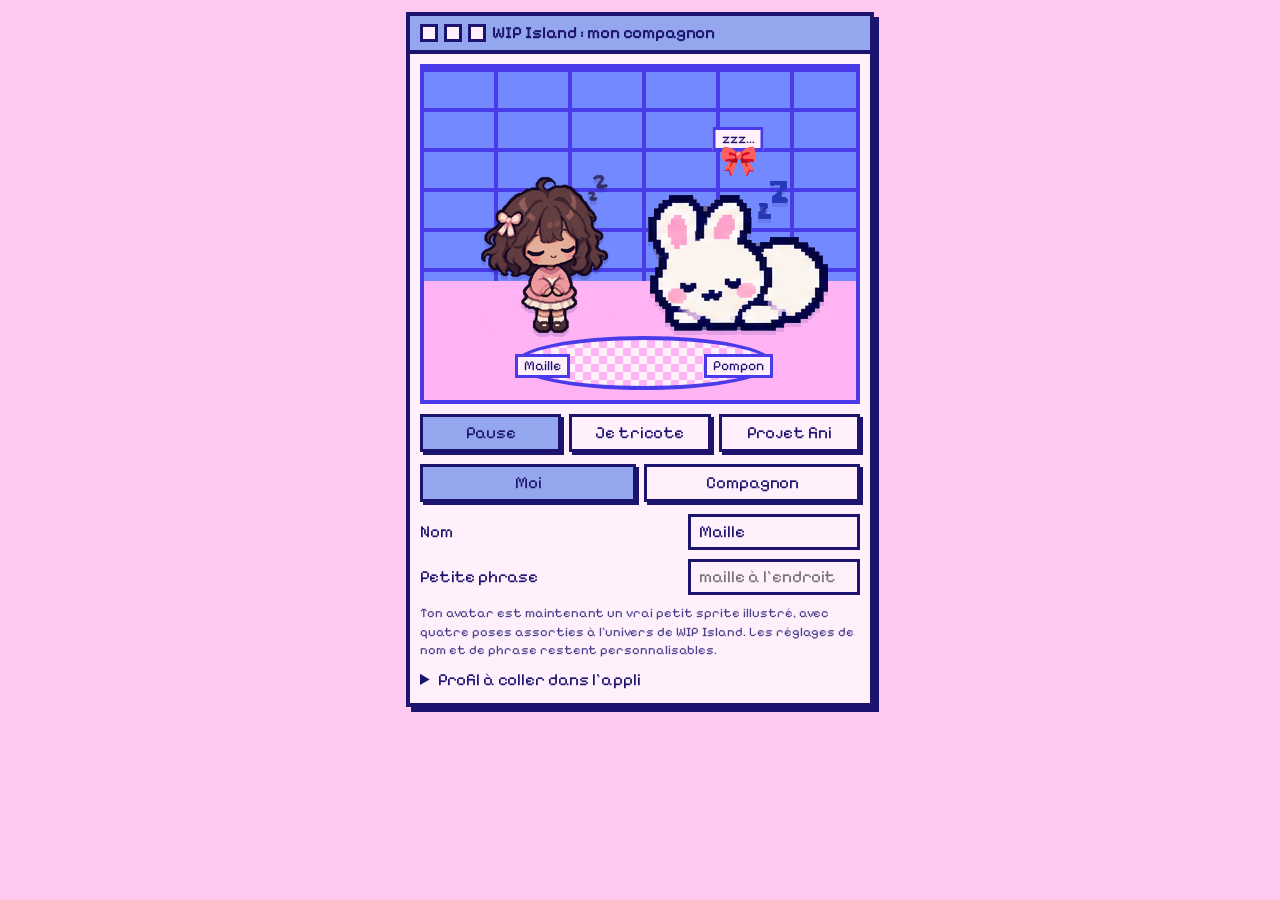
==== index.html @ 1927e76c "Add files via upload" ====
<!doctype html>
<html lang="fr"><head><meta charset="utf-8">
<meta name="viewport" content="width=device-width, initial-scale=1, viewport-fit=cover">
<title>WIP Island : moi et mes compagnons</title>
<link href="https://fonts.googleapis.com/css2?family=Pixelify+Sans:wght@400;600&display=swap" rel="stylesheet">
<style>
:root{--bg:#ffc8f0;--paper:#fff0fc;--ink:#1d1470;--blue:#94a6ee;--pink:#ff4fa8;box-sizing:border-box;padding-top:env(safe-area-inset-top,0px);padding-bottom:env(safe-area-inset-bottom,0px)}
html{scroll-padding-top:env(safe-area-inset-top,0px)}
@media (prefers-color-scheme:dark){:root:not([data-theme="light"]){--bg:#150f45;--paper:#241a78;--ink:#ffe6fb;--blue:#4a3bea}}
:root[data-theme="dark"]{--bg:#150f45;--paper:#241a78;--ink:#ffe6fb;--blue:#4a3bea}
body{margin:0;background:var(--bg);color:var(--ink);font:400 17px/1.3 'Pixelify Sans','Courier New',monospace}
.win{max-width:460px;margin:12px auto;border:4px solid var(--ink);background:var(--paper);box-shadow:5px 5px 0 var(--ink)}
.bar{display:flex;gap:6px;align-items:center;padding:6px 10px;border-bottom:4px solid var(--ink);background:var(--blue);font-weight:600}
.dot{width:12px;height:12px;border:3px solid var(--ink);background:var(--paper)}
.scene{position:relative;margin:10px;height:310px;min-height:290px;border:4px solid #4a3bea;background:linear-gradient(#ffb3f5,#ffb3f5) left bottom/100% 36% no-repeat,repeating-linear-gradient(90deg,transparent 0 70px,#4a3bea 70px 74px),repeating-linear-gradient(#4a3bea 0 4px,#7389ff 4px 40px);display:flex;align-items:flex-end;justify-content:center;gap:4px;padding-bottom:22px;overflow:hidden;color:#1d1470}
.rug{position:absolute;left:50%;bottom:10px;width:250px;height:46px;margin-left:-125px;border:4px solid #4a3bea;border-radius:50%;background:repeating-conic-gradient(#fff0fc 0 25%,#ffb3f5 0 50%) 0 0/16px 16px}
.who{position:relative;display:flex;flex-direction:column;align-items:center;transform-origin:bottom center}
.bub{position:absolute;top:-34px;left:50%;transform:translateX(-50%);background:#fff0fc;border:3px solid #4a3bea;padding:0 6px;font-size:14px;white-space:nowrap;z-index:2}
.nm{font-size:14px;margin-top:2px;background:#fff0fc;border:3px solid #4a3bea;padding:0 6px}
.pet-main{width:var(--pet-size,148px);height:var(--pet-size,148px);object-fit:contain;image-rendering:pixelated;filter:hue-rotate(var(--sprite-hue,0deg)) drop-shadow(0 4px 0 rgba(29,20,112,.12));position:relative;z-index:1}
.pet-thumb{width:58px;height:58px;object-fit:contain;image-rendering:pixelated;display:block;margin:0 auto 2px;filter:hue-rotate(var(--sprite-hue,0deg))}
.pals .btn{min-height:88px}\n.pet-wrap{position:relative;display:inline-flex;align-items:center;justify-content:center;width:var(--pet-size,148px);height:var(--pet-size,148px);flex:none}.pet-deco{position:absolute;z-index:3;top:-7%;left:50%;transform:translateX(-50%);font-size:30px;line-height:1;filter:drop-shadow(1px 2px 0 rgba(29,20,112,.2));pointer-events:none}.pet-deco.none{display:none}.pet-wrap .pet-main{display:block}.hero-sprite{width:192px;height:192px;object-fit:contain;image-rendering:pixelated;filter:drop-shadow(0 4px 0 rgba(29,20,112,.16));position:relative;z-index:1}.sprite-note{font-size:13px;line-height:1.4;opacity:.8;margin:4px 0 10px}.hero-stage{width:192px;height:192px;display:flex;align-items:flex-end;justify-content:center;flex:none}\ninput[type=range]{width:100%;accent-color:var(--pink)}
.slow .pet-main,.slow .hero-sprite{animation:bob 2.4s steps(2) infinite}.fast .pet-main,.fast .hero-sprite{animation:bob .5s steps(2) infinite}.hop .pet-main,.hop .hero-sprite{animation:hop .6s steps(3) infinite}
@keyframes bob{50%{transform:translateY(-6px)}}@keyframes hop{40%{transform:translateY(-16px)}}
@media (max-width:420px){.scene{gap:0}.who{transform:scale(.84)}}
@media (max-width:380px){.who{transform:scale(.77)}}
@media (prefers-reduced-motion:reduce){.who img{animation:none!important}}
.pad{padding:0 10px 12px}
.btn{font:inherit;color:var(--ink);background:var(--paper);border:3px solid var(--ink);box-shadow:3px 3px 0 var(--ink);padding:5px 10px;cursor:pointer}
.btn[aria-pressed=true],.btn[aria-selected=true]{background:var(--blue)}
.btn:focus-visible,.sw:focus-visible,input:focus-visible,summary:focus-visible{outline:3px solid var(--pink);outline-offset:2px}
.modes,.tabs{display:flex;gap:8px;margin:0 0 12px}.modes .btn,.tabs .btn{flex:1}
.row{display:flex;align-items:center;justify-content:space-between;gap:8px;margin:9px 0}
.sws{display:flex;gap:6px}.sw{width:28px;height:28px;padding:0;border:3px solid var(--ink);cursor:pointer}
.sw[aria-pressed=true]{outline:3px solid var(--ink);outline-offset:2px}
.stp{display:flex;align-items:center;gap:8px}.stp span{min-width:86px;text-align:center}
input[type=text]{font:inherit;color:var(--ink);background:var(--paper);border:3px solid var(--ink);padding:4px 8px;width:150px}
.pals{display:grid;grid-template-columns:repeat(3,1fr);gap:8px;margin-bottom:6px}
.pals .btn{padding:4px 0;display:flex;flex-direction:column;align-items:center;font-size:14px}
textarea{width:100%;box-sizing:border-box;height:90px;font:13px 'Courier New',monospace;background:var(--paper);color:var(--ink);border:3px solid var(--ink)}
[hidden]{display:none!important}
</style></head><body>
<main class="win">
<div class="bar"><i class="dot"></i><i class="dot"></i><i class="dot"></i><span>WIP Island : mon compagnon</span></div>
<div class="scene" id="scene"></div>
<div class="pad">
<div class="modes" role="group" aria-label="État de la session">
<button class="btn" data-m="sleep">Pause</button><button class="btn" data-m="knit">Je tricote</button><button class="btn" data-m="done">Projet fini</button></div>
<div class="tabs" role="tablist"><button class="btn" role="tab" data-t="me">Moi</button><button class="btn" role="tab" data-t="pal">Compagnon</button></div>
<section id="me">
<div class="row">Nom <input type="text" id="nm" maxlength="14"></div>
<div class="row">Petite phrase <input type="text" id="bio" maxlength="28" placeholder="maille à l’endroit"></div>
<p class="sprite-note">Ton avatar est maintenant un vrai petit sprite illustré, avec quatre poses assorties à l’univers de WIP Island. Les réglages de nom et de phrase restent personnalisables.</p>
</section>
<section id="pal" hidden>
<div class="pals" id="pals"></div>
<div class="row">Nom <input type="text" id="cn" maxlength="14"></div>
<div class="row">Accessoire du compagnon <span class="stp" id="p-petacc"></span></div>
<div class="row">Couleur de l’accessoire <span class="sws" id="s-petaccent"></span></div>
<div class="row" style="display:block">Teinte de tous les compagnons <span id="hue-value">0°</span>
<input id="sprite-hue" type="range" min="0" max="360" step="5" value="0" aria-label="Teinte de tous les compagnons"></div>
</section>
<details><summary>Profil à coller dans l’appli</summary><textarea id="out" readonly aria-label="Profil au format JSON"></textarea></details>
</div></main>
<script>
/* Sprites 22x24, style « Choose ur pal » : contour marine automatique, couleurs plates, yeux fermés, joues roses.
   Chaque ligne décrit la moitié gauche (x 0 à 10), le miroir est ajouté tout seul.
   Lettres : s peau, h cheveux, o haut, a accessoire, b corps du compagnon, p rose, k encre, w blanc, d chaussures. Majuscule = même couleur, plus foncée. */
const W=48,H=48;
const P={skin:['#ffe0c7','#f2b98f','#c98a5e','#8a5a3b','#5a3a28'],hair:['#2a1f6e','#7a4a2a','#e8b84a','#ff4fb8','#94a6ee','#ffe6fb'],outfit:['#94a6ee','#ff4fb8','#4a3bea','#a0c8ff','#8fe3c0','#ffe6fb'],accent:['#ff4fb8','#ffd84a','#8fe3c0','#ffe6fb','#4a3bea'],petaccent:['#ff4fb8','#ffd84a','#8fe3c0','#ffe6fb','#4a3bea','#a0c8ff','#7a4a2a']};
const blank=()=>Array.from({length:H},()=>Array(W).fill('.'));
const paint=(g,rows,m=1)=>{for(const y in rows)[...rows[y]].forEach((c,x)=>{if(c!=='.'){g[y][x]=c;if(m)g[y][W-1-x]=c}})};
const ell=(g,cx,cy,rx,ry,f)=>{for(let y=0;y<H;y++)for(let x=0;x<W;x++)if(((x-cx)/rx)**2+((y-cy)/ry)**2<=1)g[y][x]=f(x,y)};
const rect=(g,x,y,w,h,c)=>{for(let j=y;j<y+h;j++)for(let i=x;i<x+w;i++)g[j][i]=c};
const R=(o,a,b,s)=>{for(let y=a;y<=b;y++)o[y]=s;return o};
const sh=h=>'#'+[1,3,5].map(i=>Math.round(parseInt(h.substr(i,2),16)*.8).toString(16).padStart(2,'0')).join('');
const cols=m=>{const o={p:'#ff8ec7',k:'#1d1470',w:'#fff',d:'#4a3bea'};for(const k in m){o[k]=m[k];o[k.toUpperCase()]=sh(m[k])}return o};

/* Personnage */
const BASE=R({5:"......sssss",6:"....sssssss",13:"....sssssss",14:"......ooooo",15:"..ssooooooo",16:"....ooooooo",17:"....ooooooo",18:"....OOOOOOO",19:"....sss",20:"...dddd"},7,12,"...ssssssss");
const FACE={9:"......kk",10:"....pp",11:"..........k"};
const HA={4:"......hhhhh",5:"....hhhhhhh",6:"...hhhhhhhh",7:"...hhh.hhhh",8:"...h",9:"...h",10:"...h"};
const HAIR={A:HA,B:{...HA,1:"....hhh",2:"...hhhhh",3:"...hhhhh"},C:R({...HA},11,14,"...hh")};
const ACC={none:{},bonnet:{0:"..........w",1:"........www",2:"......aaaaa",3:"....aaaaaaa",4:"...aaaaaaaa",5:"...AAAAAAAA",6:"...AAAAAAAA"},
echarpe:R({14:"....aaaaaaa",15:"....AAAAAAA"},16,18,"........aa"),
lunettes:{8:".....aaaa",9:".....a..aaa",10:".....aaaa"}};
function hero(){
 const g=blank();
 // Petit personnage chibi aux proportions et au langage visuel des compagnons.
 // Tête ronde, oreilles douces, grands yeux brillants, joues et sourire.
 ell(g,24,35,10,8,()=> 'o');
 if(S.os==='dress'){ell(g,24,35,12,9,()=> 'o');rect(g,14,31,20,4,'O')}
 else if(S.os==='overalls'){rect(g,17,27,4,13,'a');rect(g,27,27,4,13,'a');rect(g,17,31,14,7,'o');rect(g,18,27,3,2,'A');rect(g,27,27,3,2,'A')}
 else if(S.os==='hoodie'){ell(g,24,28,11,5,()=> 'O');rect(g,21,27,6,6,'a');rect(g,21,32,6,2,'A')}
 else if(S.os==='cardigan'){rect(g,15,28,4,13,'O');rect(g,29,28,4,13,'O');rect(g,22,29,4,1,'a');rect(g,22,34,4,1,'a')}
 else if(S.os==='blouse'){rect(g,17,28,14,4,'O');rect(g,21,28,6,5,'a')}
 else if(S.os==='vest'){rect(g,19,28,10,9,'O');rect(g,22,28,4,8,'o')}
 else if(S.os==='coat'){rect(g,14,28,5,13,'O');rect(g,29,28,5,13,'O');rect(g,21,29,6,2,'a');rect(g,23,34,2,2,'A')}
 else {rect(g,17,28,14,4,'O')}
 rect(g,19,40,5,5,'s');rect(g,25,40,5,5,'s');ell(g,20,45,5,2,()=> 'd');ell(g,29,45,5,2,()=> 'd');
 rect(g,21,24,6,6,'s');ell(g,24,17,15,15,()=> 's');ell(g,9,18,3,4,()=> 's');ell(g,39,18,3,4,()=> 's');ell(g,13,35,3,4,()=> 's');ell(g,35,35,3,4,()=> 's');
 if(S.hs==='V'){
   ell(g,24,15,17,17,()=> 'a');rect(g,8,16,7,18,'a');rect(g,33,16,7,18,'a');ell(g,24,5,14,7,()=> 'a');rect(g,12,9,24,4,'A');rect(g,14,31,6,5,'A');rect(g,28,31,6,5,'A');
 } else {
   ell(g,24,7,15,9,()=> 'h');rect(g,10,9,5,10,'h');rect(g,33,9,5,10,'h');
   const long=['long','verylong','wavy','curly','braids','frenchbraid','twin','space','ponytail','lowpony','afro','halfup'];
   if(long.includes(S.hs)){rect(g,9,13,5,20,'h');rect(g,34,13,5,20,'h')}
   if(S.hs==='verylong'){rect(g,8,27,6,12,'H');rect(g,34,27,6,12,'H')}
   if(['wavy','curly'].includes(S.hs))for(let y=17;y<35;y+=5){ell(g,11,y,3,3,()=> 'h');ell(g,37,y,3,3,()=> 'h')}
   if(['braids','frenchbraid'].includes(S.hs))for(let y=17;y<39;y+=4){ell(g,10,y,3,3,()=>y%8?'h':'H');ell(g,38,y,3,3,()=>y%8?'h':'H')}
   if(['twin','space'].includes(S.hs)){ell(g,10,5,6,6,()=> 'h');ell(g,38,5,6,6,()=> 'h');if(S.hs==='space'){ell(g,10,1,4,4,()=> 'H');ell(g,38,1,4,4,()=> 'H')}}
   if(['ponytail','lowpony'].includes(S.hs)){ell(g,40,15,5,7,()=> 'h');rect(g,37,11,4,6,'H');if(S.hs==='lowpony')ell(g,40,25,4,8,()=> 'h')}
   if(S.hs==='afro')for(const [x,y] of [[12,8],[17,3],[24,1],[31,3],[36,8],[10,14],[38,14]])ell(g,x,y,5,5,()=> 'h');
   if(S.hs==='curly')for(const [x,y] of [[13,5],[20,2],[28,2],[35,5]])ell(g,x,y,4,4,()=> 'H');
   if(S.hs==='bob'){rect(g,10,18,5,9,'h');rect(g,33,18,5,9,'h')}
   if(S.hs==='hime'){rect(g,9,14,6,19,'h');rect(g,33,14,6,19,'h');rect(g,15,9,18,3,'h')}
   if(['bun','messybun'].includes(S.hs)){ell(g,24,1,7,6,()=> 'h');if(S.hs==='messybun'){ell(g,16,3,4,4,()=> 'H');ell(g,32,3,4,4,()=> 'H')}}
   if(['fringe','curtain','straight'].includes(S.hs)){rect(g,14,10,7,4,'h');rect(g,24,10,10,4,'h');if(S.hs==='curtain'){rect(g,19,10,3,7,'H');rect(g,24,10,3,7,'H')}}
   if(S.hs==='halfup'){ell(g,24,3,7,5,()=> 'H');rect(g,20,7,8,4,'H')}
 }
 // Yeux ronds et reflets, joues roses, petite bouche souriante.
 ell(g,18,19,2,3,()=> 'k');ell(g,30,19,2,3,()=> 'k');rect(g,18,18,1,1,'w');rect(g,30,18,1,1,'w');ell(g,14,24,3,2,()=> 'p');ell(g,34,24,3,2,()=> 'p');rect(g,23,25,2,1,'k');g[26][22]='k';g[26][25]='k';
 if(S.os==='sweater'){rect(g,20,30,8,2,'A');rect(g,21,35,6,1,'A')}
 if(S.os==='dress')rect(g,16,35,16,2,'A');
 if(S.acc==='bonnet'){ell(g,24,5,15,6,()=> 'a');rect(g,11,8,26,3,'a');ell(g,24,0,3,3,()=> 'A')}
 if(S.acc==='beret'){ell(g,23,3,14,5,()=> 'a');rect(g,12,6,24,2,'A')}
 if(S.acc==='cap'){rect(g,11,4,25,6,'a');rect(g,27,9,13,2,'A')}
 if(S.acc==='headband')rect(g,10,10,28,3,'a');
 if(S.acc==='bow'){ell(g,10,8,5,4,()=> 'a');ell(g,17,8,5,4,()=> 'a');ell(g,14,8,2,2,()=> 'A')}
 if(S.acc==='flower'){ell(g,11,9,3,3,()=> 'a');ell(g,11,5,2,2,()=> 'A');ell(g,7,9,2,2,()=> 'A');ell(g,15,9,2,2,()=> 'A')}
 if(S.acc==='echarpe'){rect(g,14,28,20,4,'a');rect(g,29,31,4,8,'A')}
 if(['lunettes','sunglasses'].includes(S.acc)){rect(g,13,18,9,5,'a');rect(g,26,18,9,5,'a');rect(g,22,19,4,2,'A');if(S.acc==='sunglasses'){rect(g,14,19,7,3,'A');rect(g,27,19,7,3,'A')}}
 if(S.acc==='necklace'){rect(g,18,29,12,2,'a');ell(g,24,33,2,2,()=> 'A')}
 if(S.acc==='earrings'){ell(g,9,21,2,3,()=> 'a');ell(g,39,21,2,3,()=> 'a')}
 if(S.acc==='backpack'){rect(g,8,30,5,12,'a');rect(g,8,30,5,2,'A')}
 if(S.acc==='crown'){rect(g,14,3,20,3,'a');rect(g,14,0,3,4,'A');rect(g,22,0,4,4,'A');rect(g,31,0,3,4,'A')}
 if(S.acc==='cowboy'){ell(g,24,5,12,4,()=> 'a');rect(g,7,8,34,3,'a');rect(g,20,1,8,5,'A')}
 if(S.acc==='hairclip'){rect(g,10,12,7,2,'a');rect(g,12,10,3,6,'A')}
 if(S.acc==='mask'){rect(g,15,23,18,5,'a');rect(g,17,24,3,1,'A')}
 if(S.acc==='bowtie'){ell(g,18,31,4,3,()=> 'a');ell(g,30,31,4,3,()=> 'a');rect(g,23,29,3,4,'A')}
 return g;
 }

 const HN={pixie:'Pixie',short:'Coupe courte',bob:'Carré',long:'Longs',verylong:'Très longs',wavy:'Ondulés',curly:'Bouclés',afro:'Afro',braids:'Tresses',frenchbraid:'Tresse couronne',twin:'Couettes',space:'Space buns',ponytail:'Queue haute',lowpony:'Queue basse',halfup:'Demi-attachés',bun:'Chignon',messybun:'Chignon flou',fringe:'Frange droite',curtain:'Frange rideau',hime:'Hime cut',straight:'Lisses',V:'Hijab'};
const ON={tee:'T-shirt',sweater:'Pull cosy',hoodie:'Sweat à capuche',dress:'Robe',overalls:'Salopette',cardigan:'Gilet',blouse:'Blouse',vest:'Débardeur',coat:'Manteau'};
const PAN={none:'Aucun',bow:'Nœud',cowboy:'Chapeau cowboy',flower:'Couronne de fleurs',crown:'Couronne',cap:'Casquette',beret:'Béret',bonnet:'Bonnet',glasses:'Lunettes',scarf:'Écharpe',halo:'Aur éole',wings:'Petites ailes'};
const AN={none:'Aucun',bonnet:'Bonnet',echarpe:'Écharpe',lunettes:'Lunettes',bow:'Nœud',flower:'Fleur',headband:'Serre-tête',beret:'Béret',cap:'Casquette',necklace:'Collier',earrings:'Boucles d’oreilles',backpack:'Sac à dos',crown:'Couronne',cowboy:'Chapeau cowboy',hairclip:'Barrette',mask:'Masque',sunglasses:'Lunettes soleil',bowtie:'Nœud papillon'};
let S={spriteHue:0,name:'Maille',bio:'',skin:0,hs:'B',hair:0,os:'sweater',outfit:0,acc:'bonnet',accent:0,petAcc:'bow',petAccent:0,pal:'bunny',cn:'Pompon',mode:'sleep',tab:'me'};
try{Object.assign(S,JSON.parse(localStorage.getItem('wipProfile')||'{}'))}catch(e){}
delete S.cbody; delete S.cacc; if(!S.petAcc)S.petAcc='bow'; if(S.petAccent===undefined)S.petAccent=0;
 const oldHair={A:'pixie',B:'bun',C:'verylong',D:'bob',E:'twin',F:'ponytail',G:'lowpony',H:'wavy',I:'curly',J:'braids',K:'curtain',L:'short',M:'halfup',N:'afro',O:'bob',Q:'space',R:'braids',T:'fringe',U:'hime'}; if(oldHair[S.hs])S.hs=oldHair[S.hs]; if(!HN[S.hs])S.hs='bob';
if(!Object.prototype.hasOwnProperty.call({bunny:1,cat:1,turtle:1,yarn:1,octo:1,narwhal:1,snail:1,frog:1,sheep:1,button:1,llama:1,starfish:1,giraffe:1,dalmatian:1,koala:1,crab:1},S.pal)) S.pal='bunny';
const $=s=>document.querySelector(s);
function draw(g,col,px){const c=document.createElement('canvas');c.width=W+2;c.height=H+2;const x=c.getContext('2d');const f=(i,j)=>g[i]&&g[i][j]&&g[i][j]!=='.';
for(let i=-1;i<=H;i++)for(let j=-1;j<=W;j++){if(f(i,j)){x.fillStyle=col[g[i][j]]||'#000';x.fillRect(j+1,i+1,1,1)}else if(f(i-1,j)||f(i+1,j)||f(i,j-1)||f(i,j+1)){x.fillStyle='#1d1470';x.fillRect(j+1,i+1,1,1)}}
c.style.cssText='width:'+(W+2)*px+'px;height:'+(H+2)*px+'px;image-rendering:pixelated';return c}
const heroC=px=>{const c=draw(hero(),cols({s:P.skin[S.skin],h:P.hair[S.hair],o:P.outfit[S.outfit],a:P.accent[S.accent],d:'#1d1470'}),px);c.className='hero-avatar';return c};

/* Compagnons illustrés : sprites PNG dessinés individuellement.
   Chaque compagnon possède quatre poses : idle, happy, sleep et action. La grenouille a été redessinée avec une petite bouche souriante fermée, plus douce et discrète. */
const PN={bunny:'Lapin',cat:'Chat',turtle:'Tortue',yarn:'Pelote',octo:'Poulpe',narwhal:'Narval',snail:'Escargot',frog:'Grenouille',sheep:'Mouton',button:'Bouton',llama:'Llama',starfish:'Étoile de mer',giraffe:'Girafe',dalmatian:'Dalmatien',koala:'Koala',crab:'Crabe'};
const PET_SPRITES={"bunny-action":"[data-uri]","bunny-happy":"[data-uri]","bunny-idle":"[data-uri]","bunny-sleep":"[data-uri]","cat-action":"[data-uri]","cat-happy":"[data-uri]","cat-idle":"[data-uri]","cat-sleep":"[data-uri]","frog-action":"[data-uri]","frog-happy":"[data-uri]","frog-idle":"[data-uri]","frog-sleep":"[data-uri]","narwhal-action":"[data-uri]","narwhal-happy":"[data-uri]","narwhal-idle":"[data-uri]","narwhal-sleep":"[data-uri]","octo-action":"[data-uri]","octo-happy":"[data-uri]","octo-idle":"[data-uri]","octo-sleep":"[data-uri]","snail-action":"[data-uri]","snail-happy":"[data-uri]","snail-idle":"[data-uri]","snail-sleep":"[data-uri]","turtle-action":"[data-uri]","turtle-happy":"[data-uri]","turtle-idle":"[data-uri]","turtle-sleep":"[data-uri]","yarn-action":"[data-uri]","yarn-happy":"[data-uri]","yarn-idle":"[data-uri]","yarn-sleep":"[data-uri]","sheep-idle":"[data-uri]","sheep-happy":"[data-uri]","sheep-sleep":"[data-uri]","sheep-action":"[data-uri]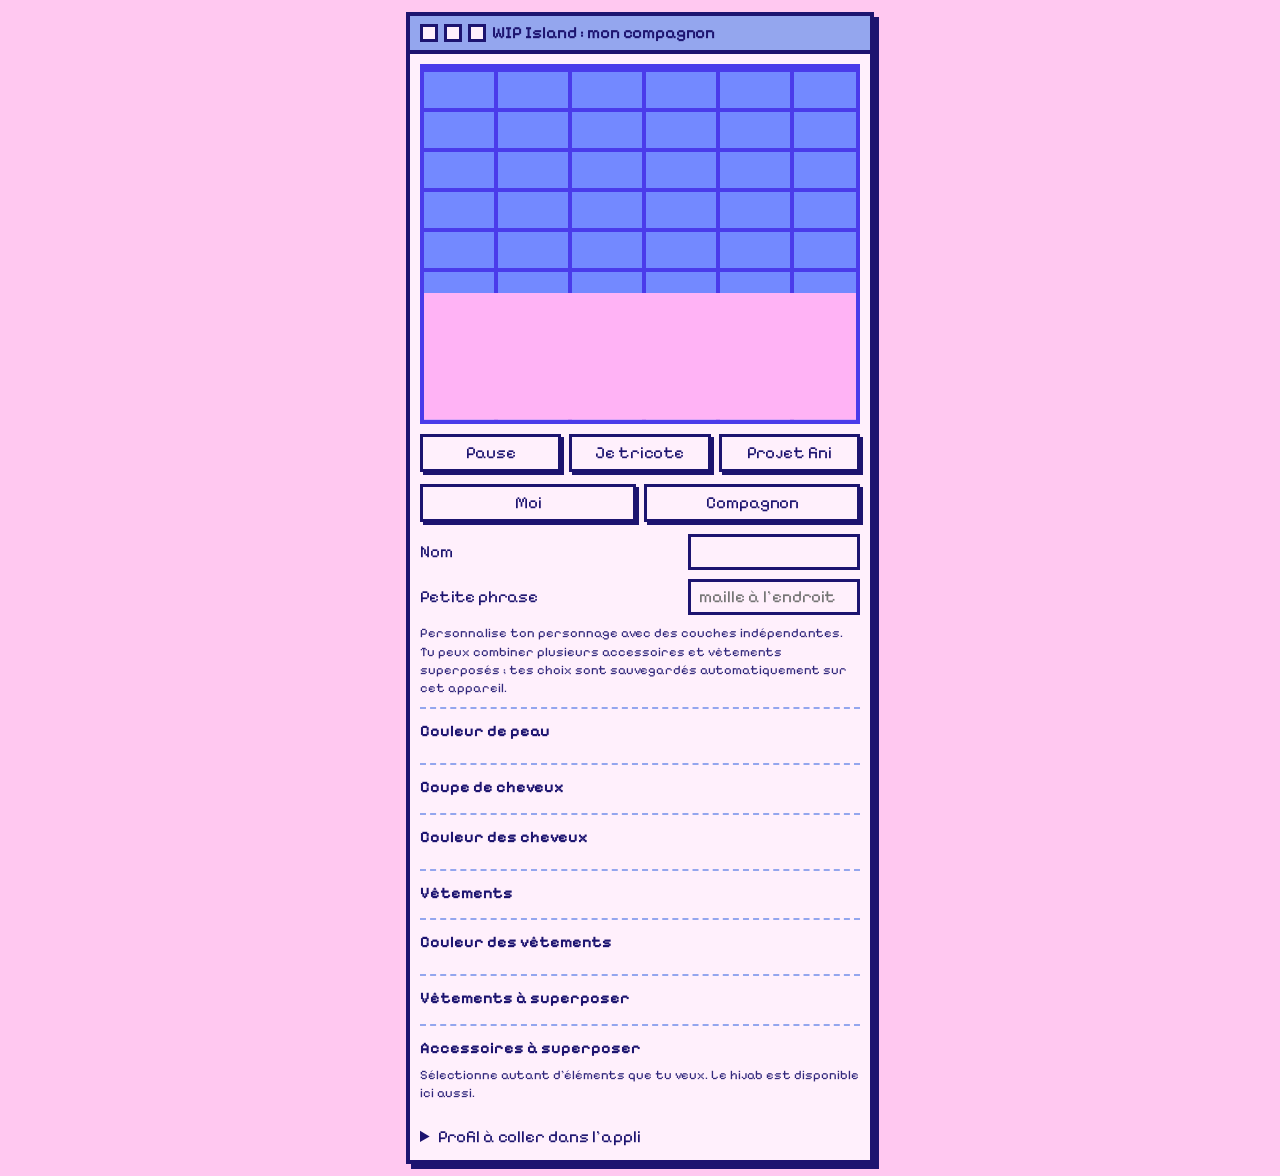
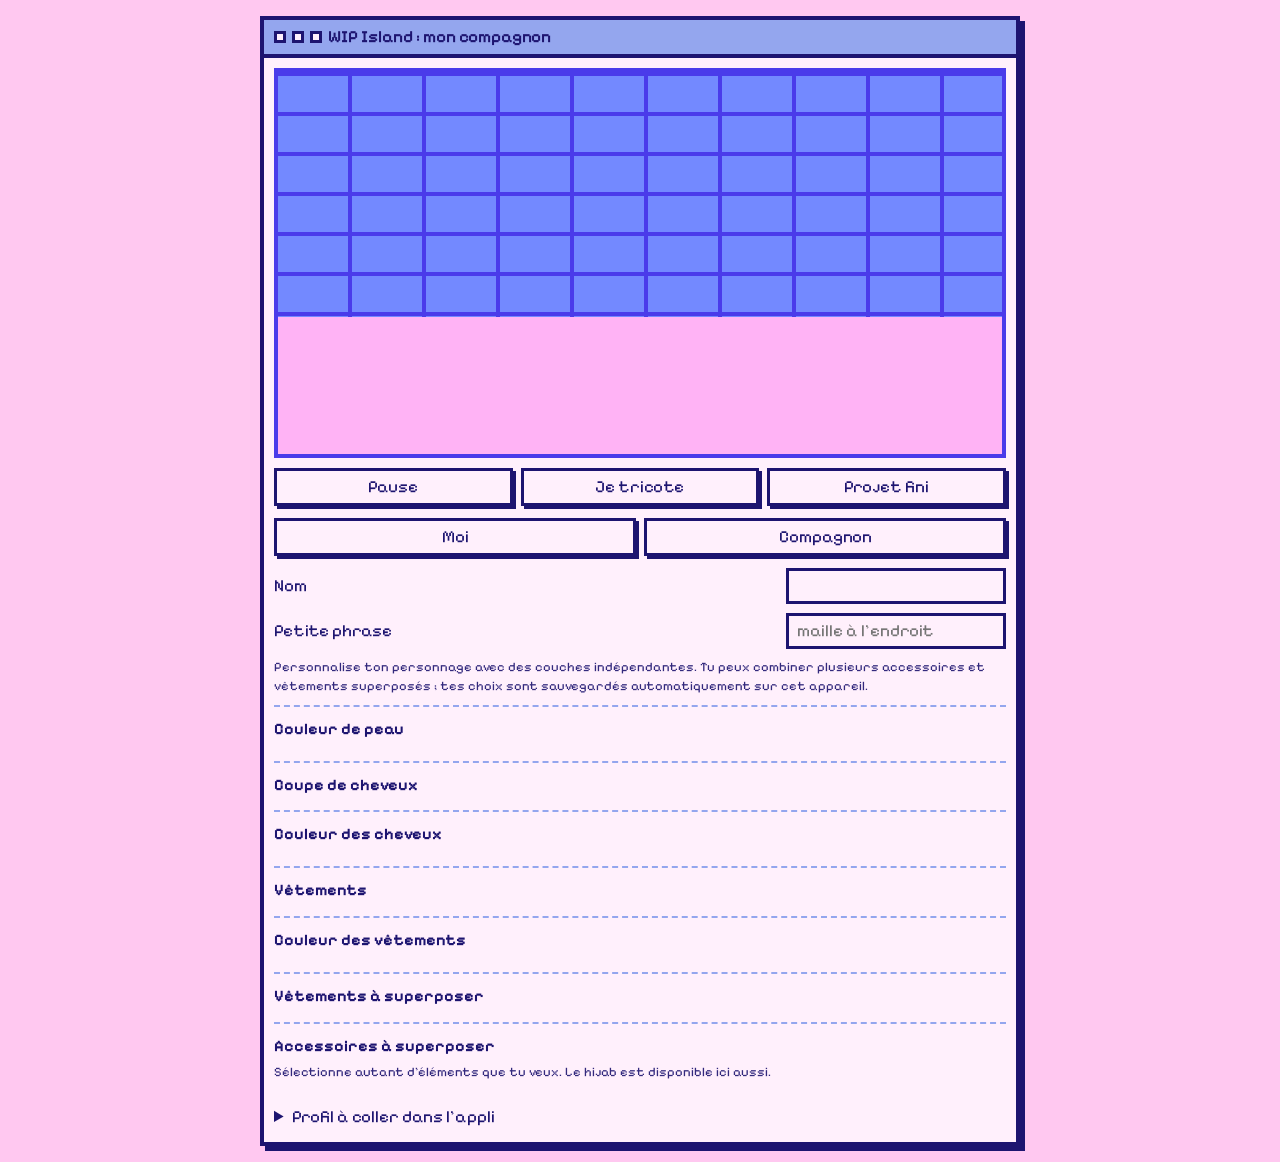
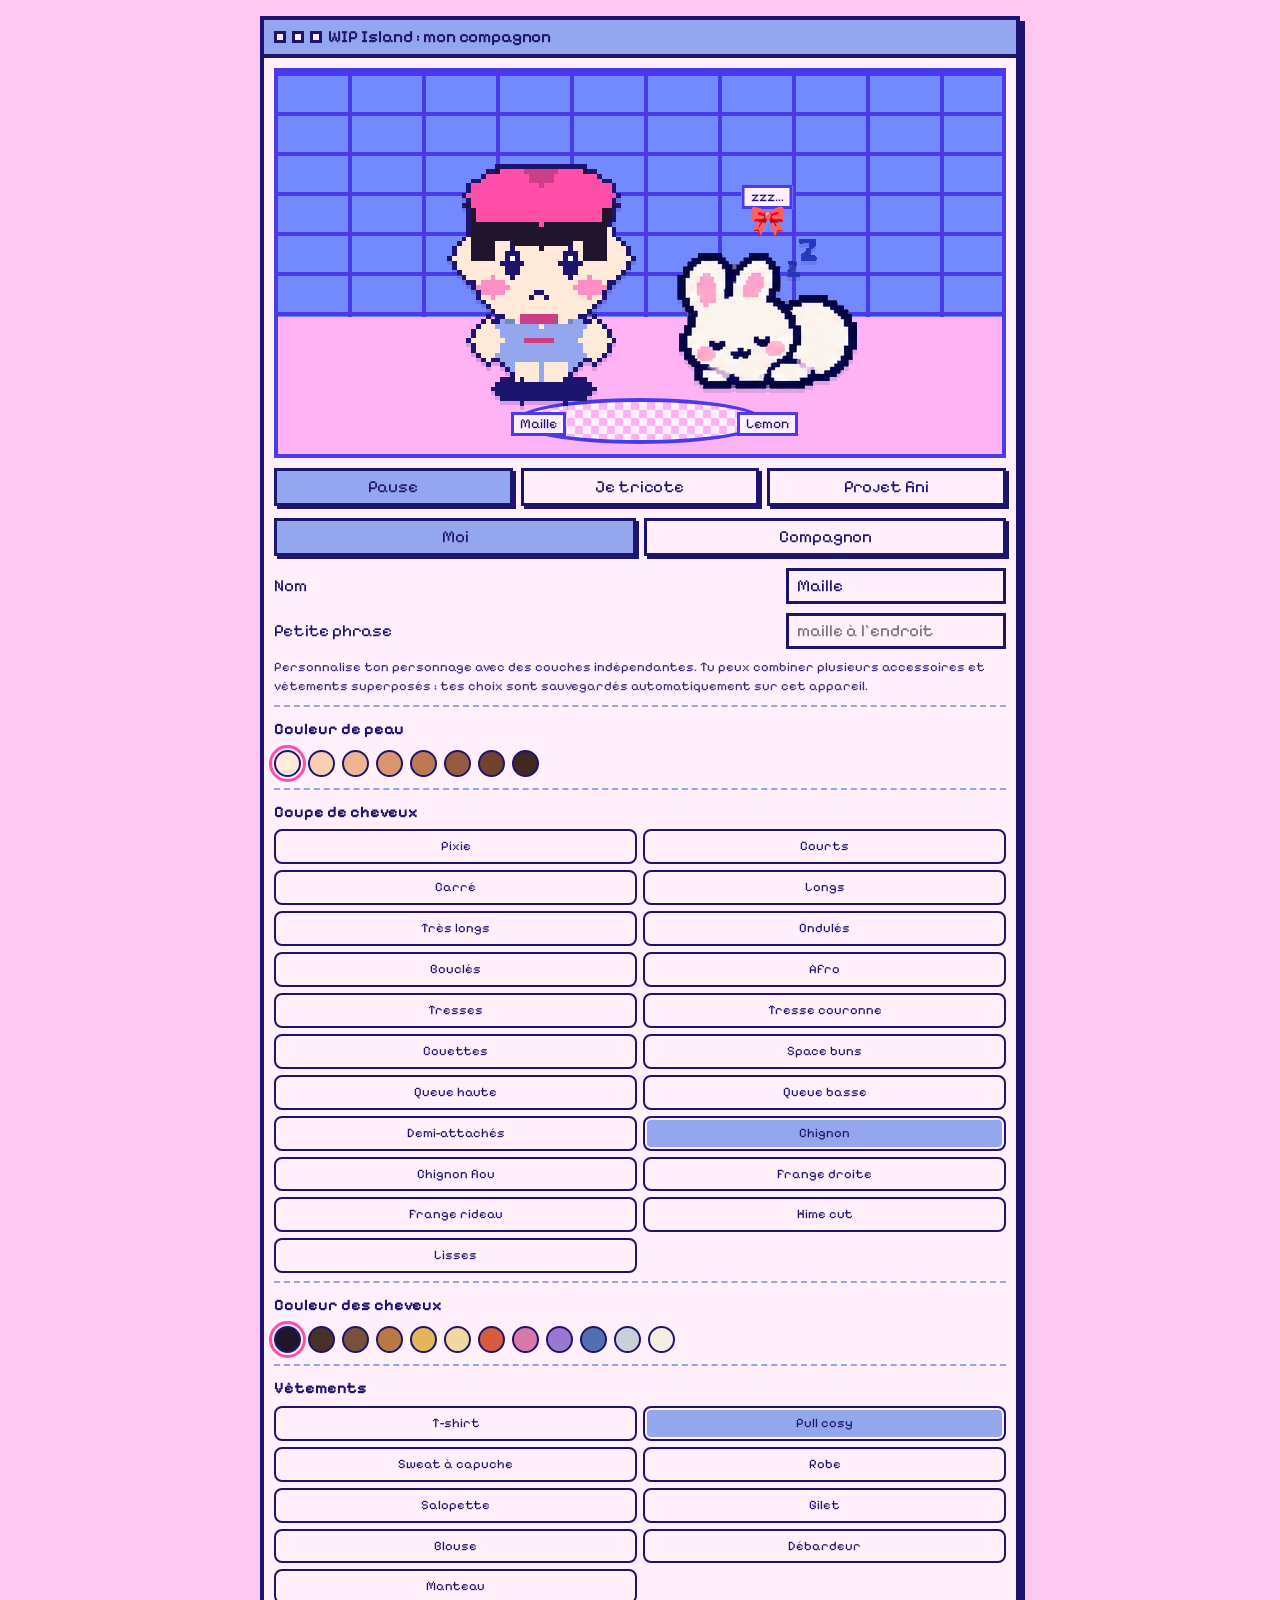
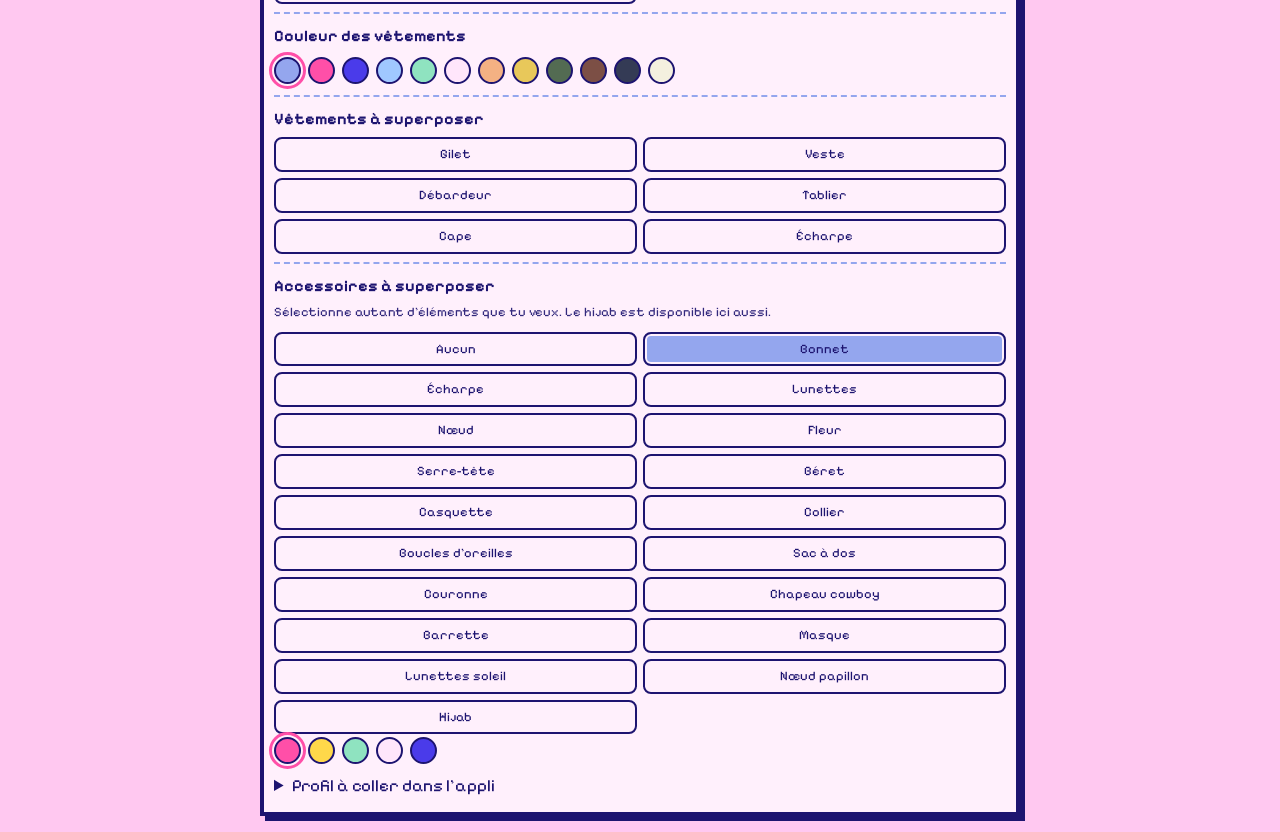
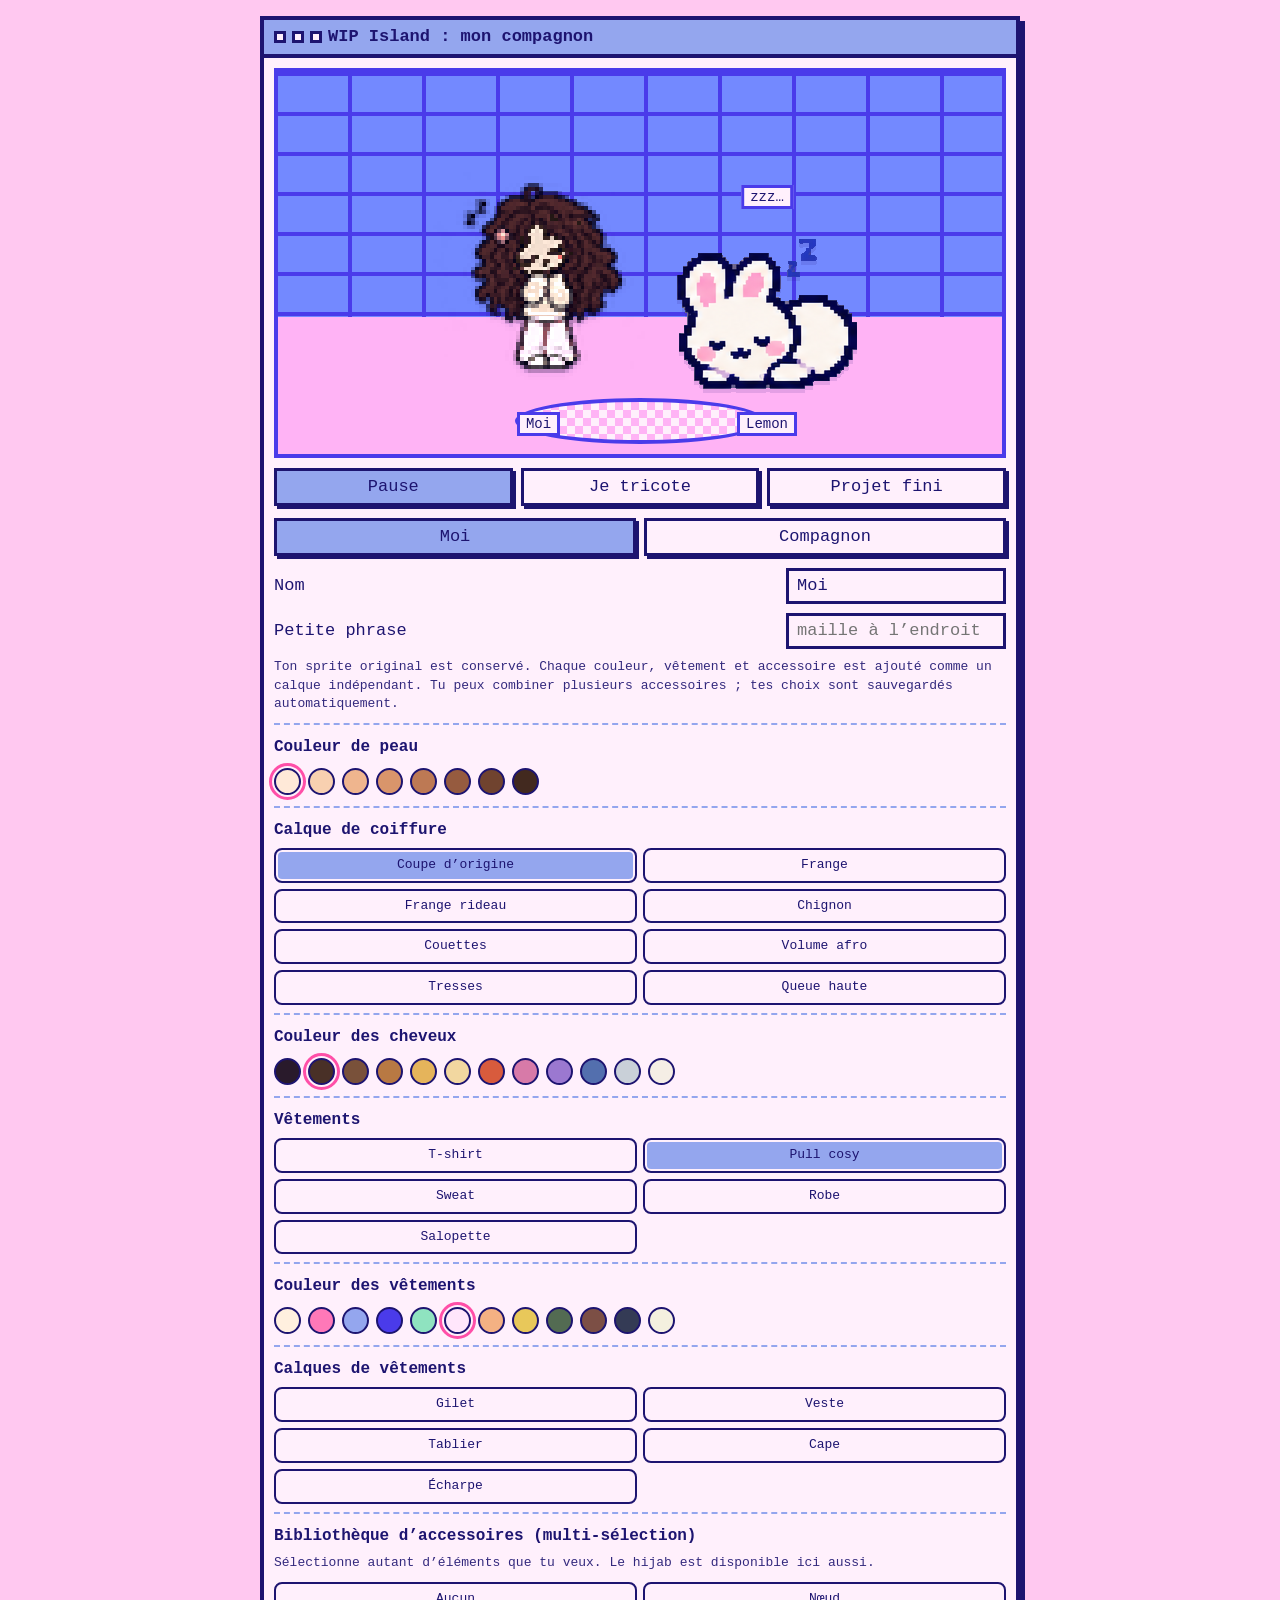
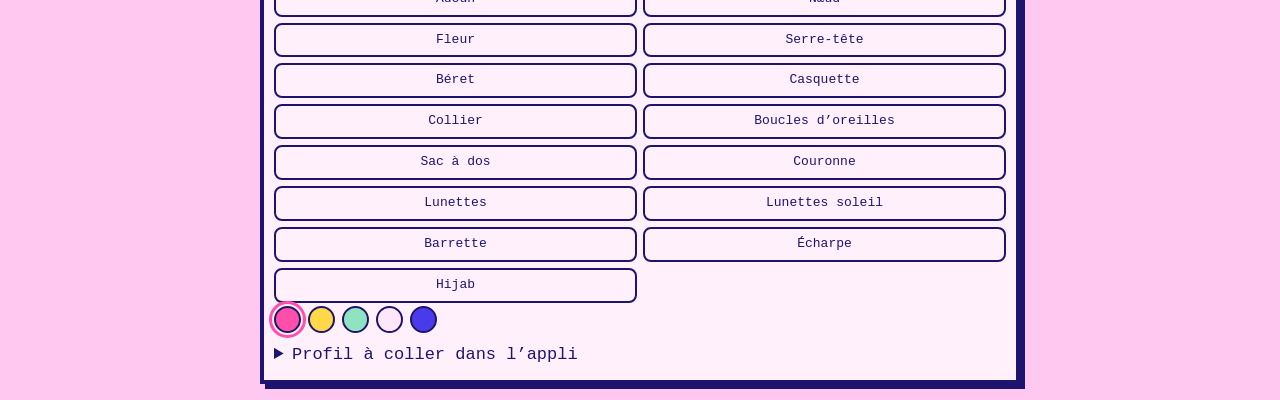
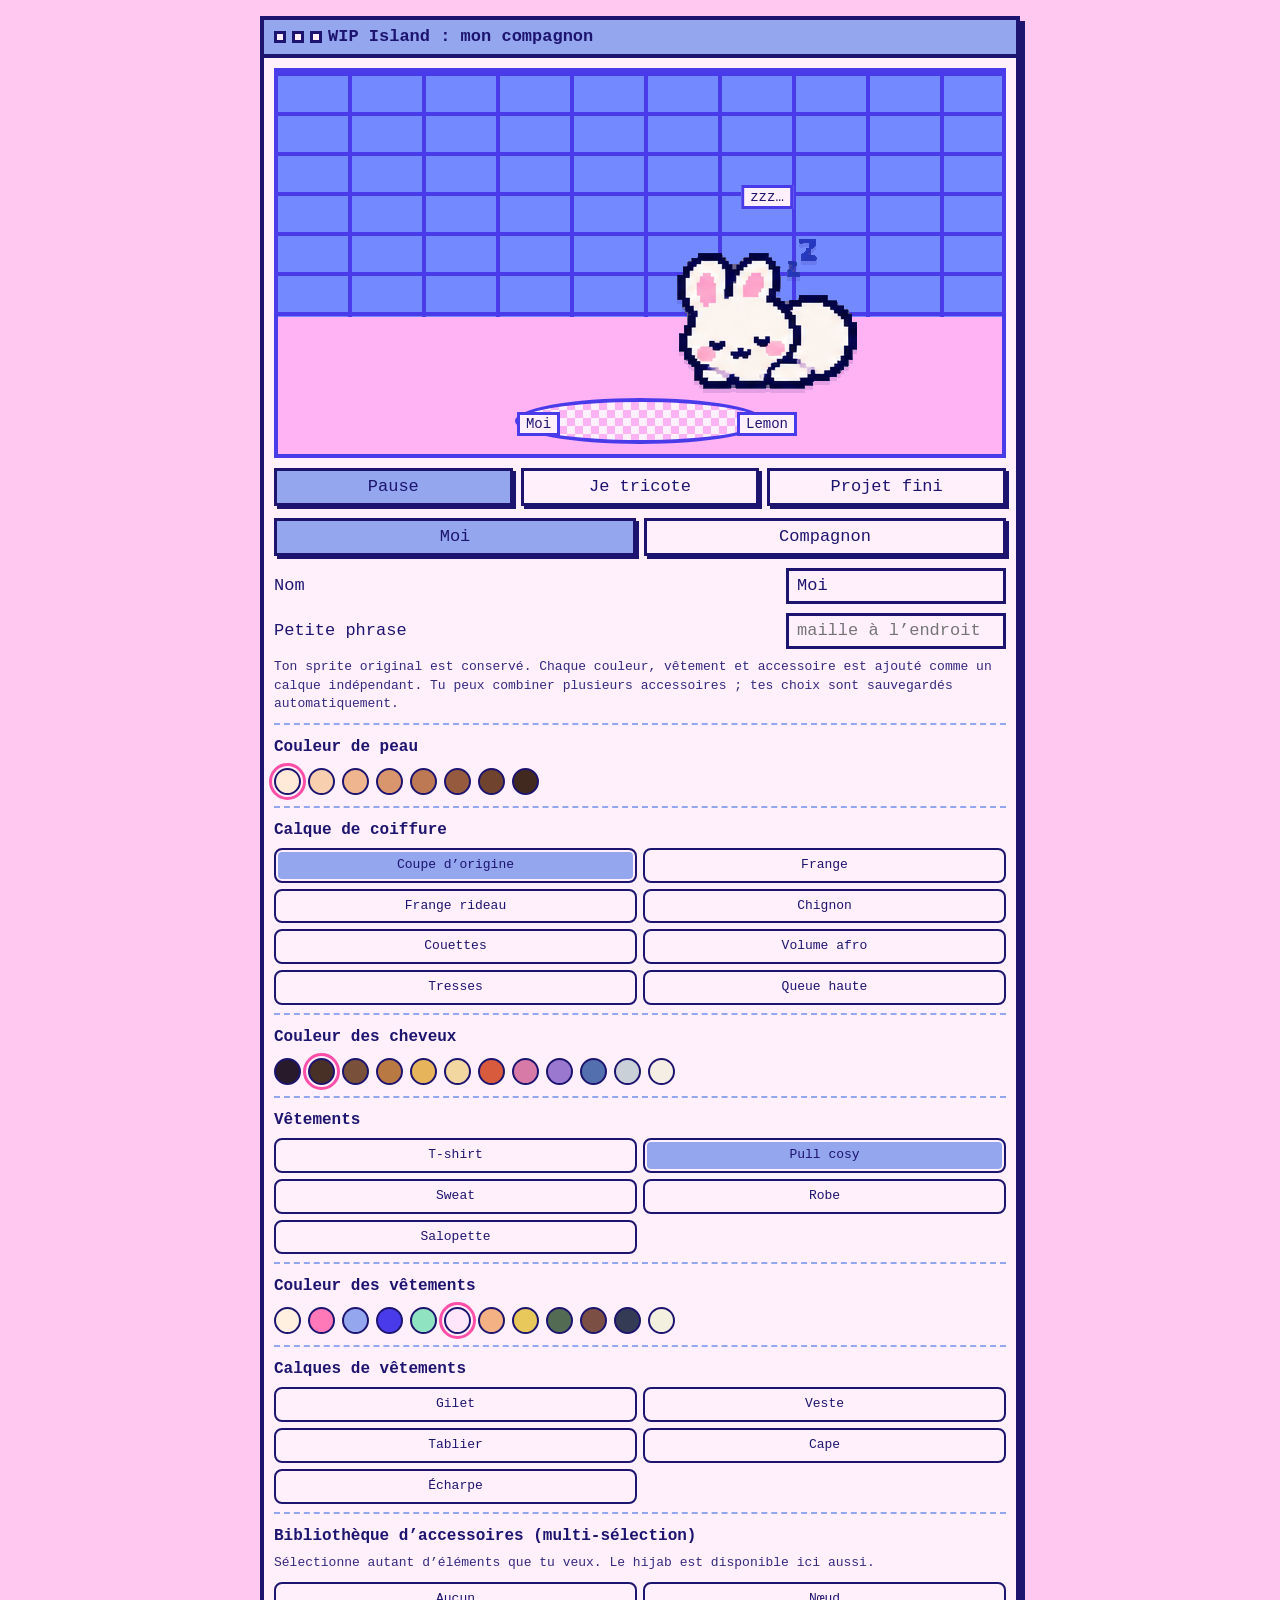
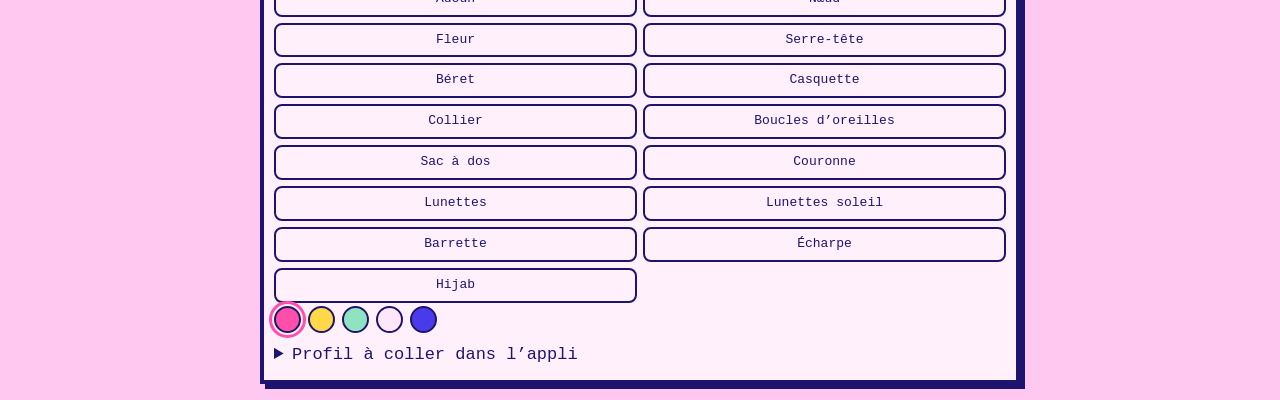
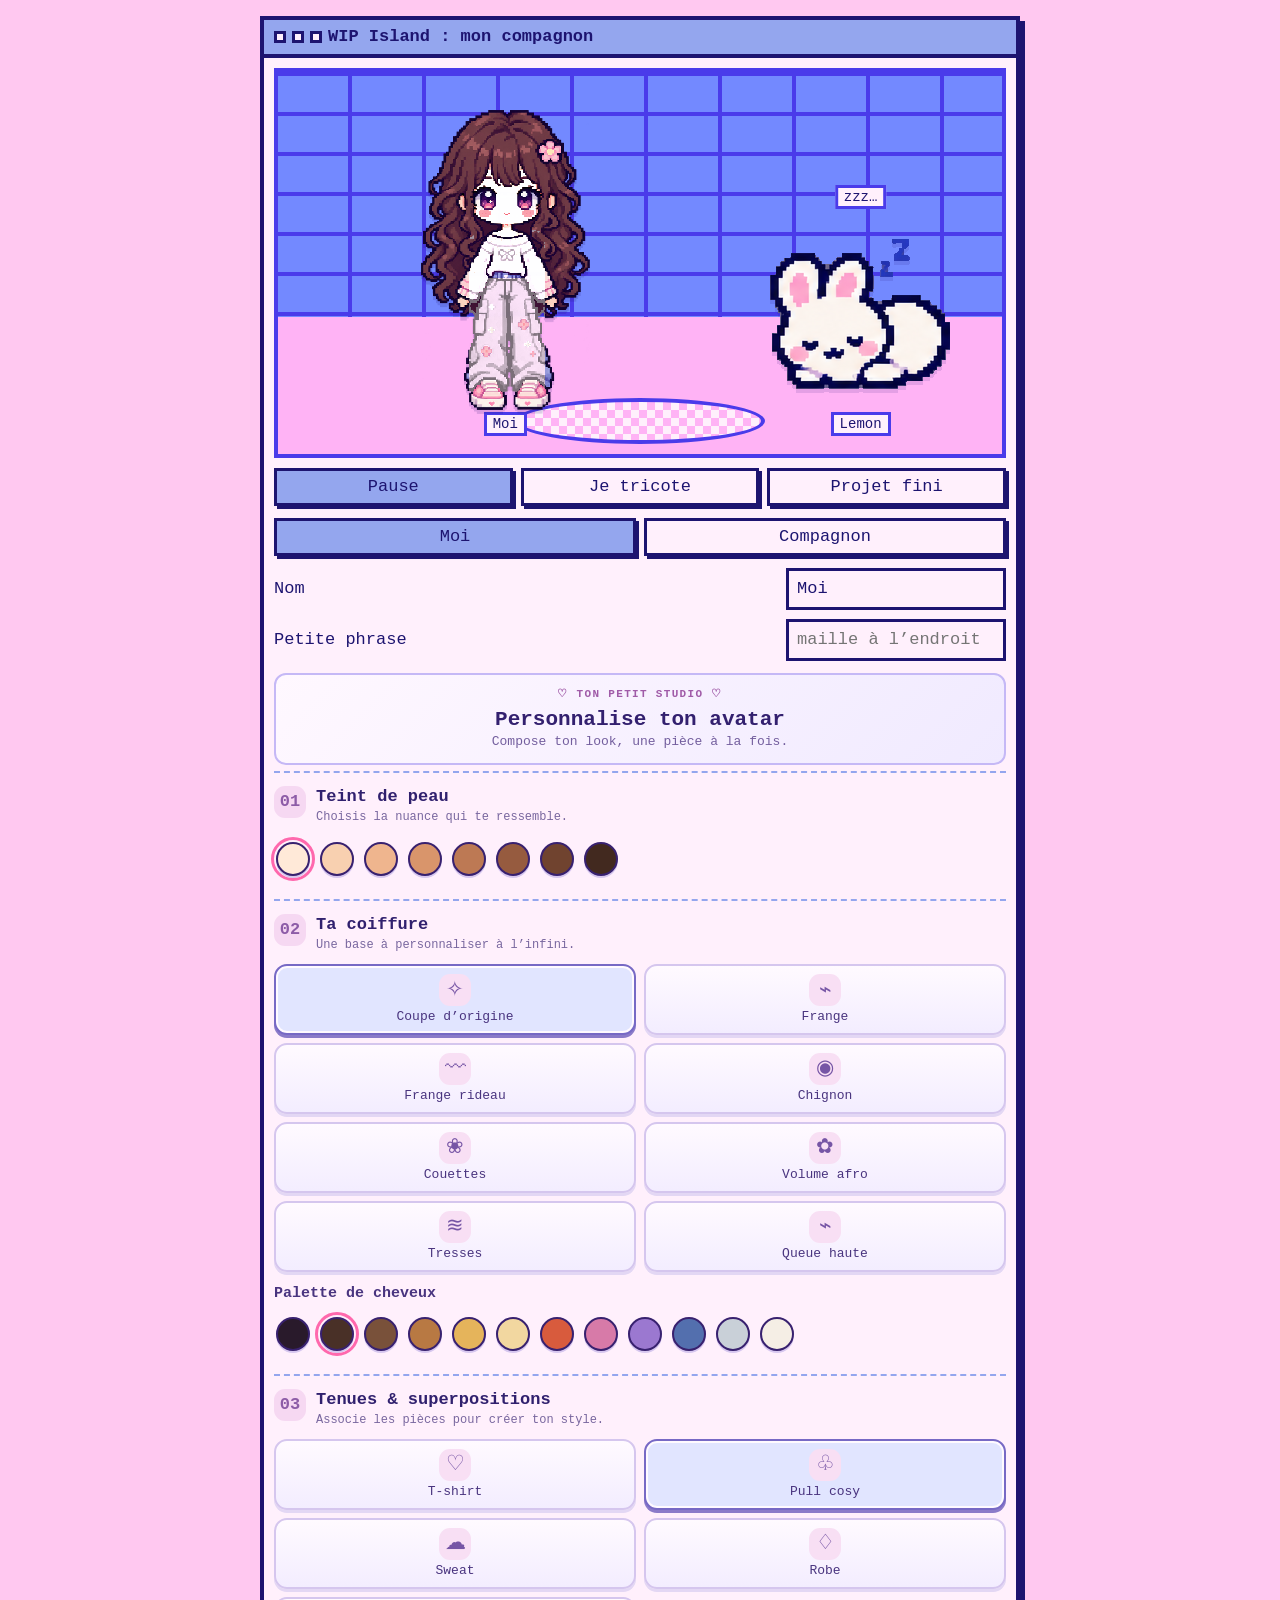
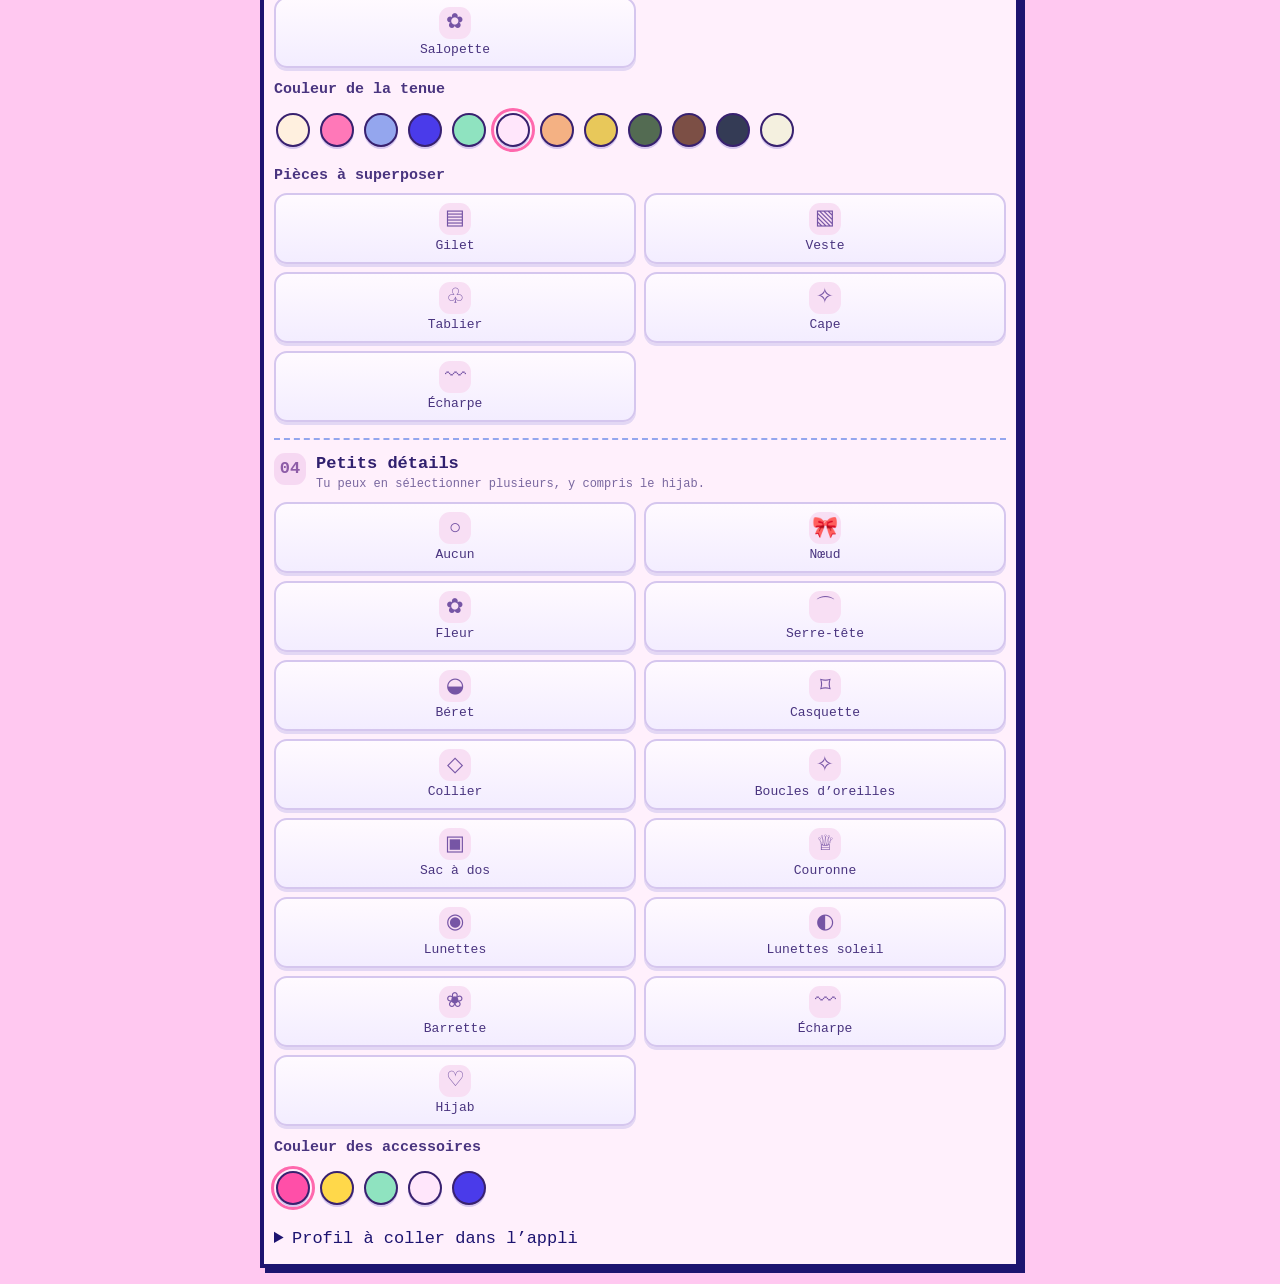
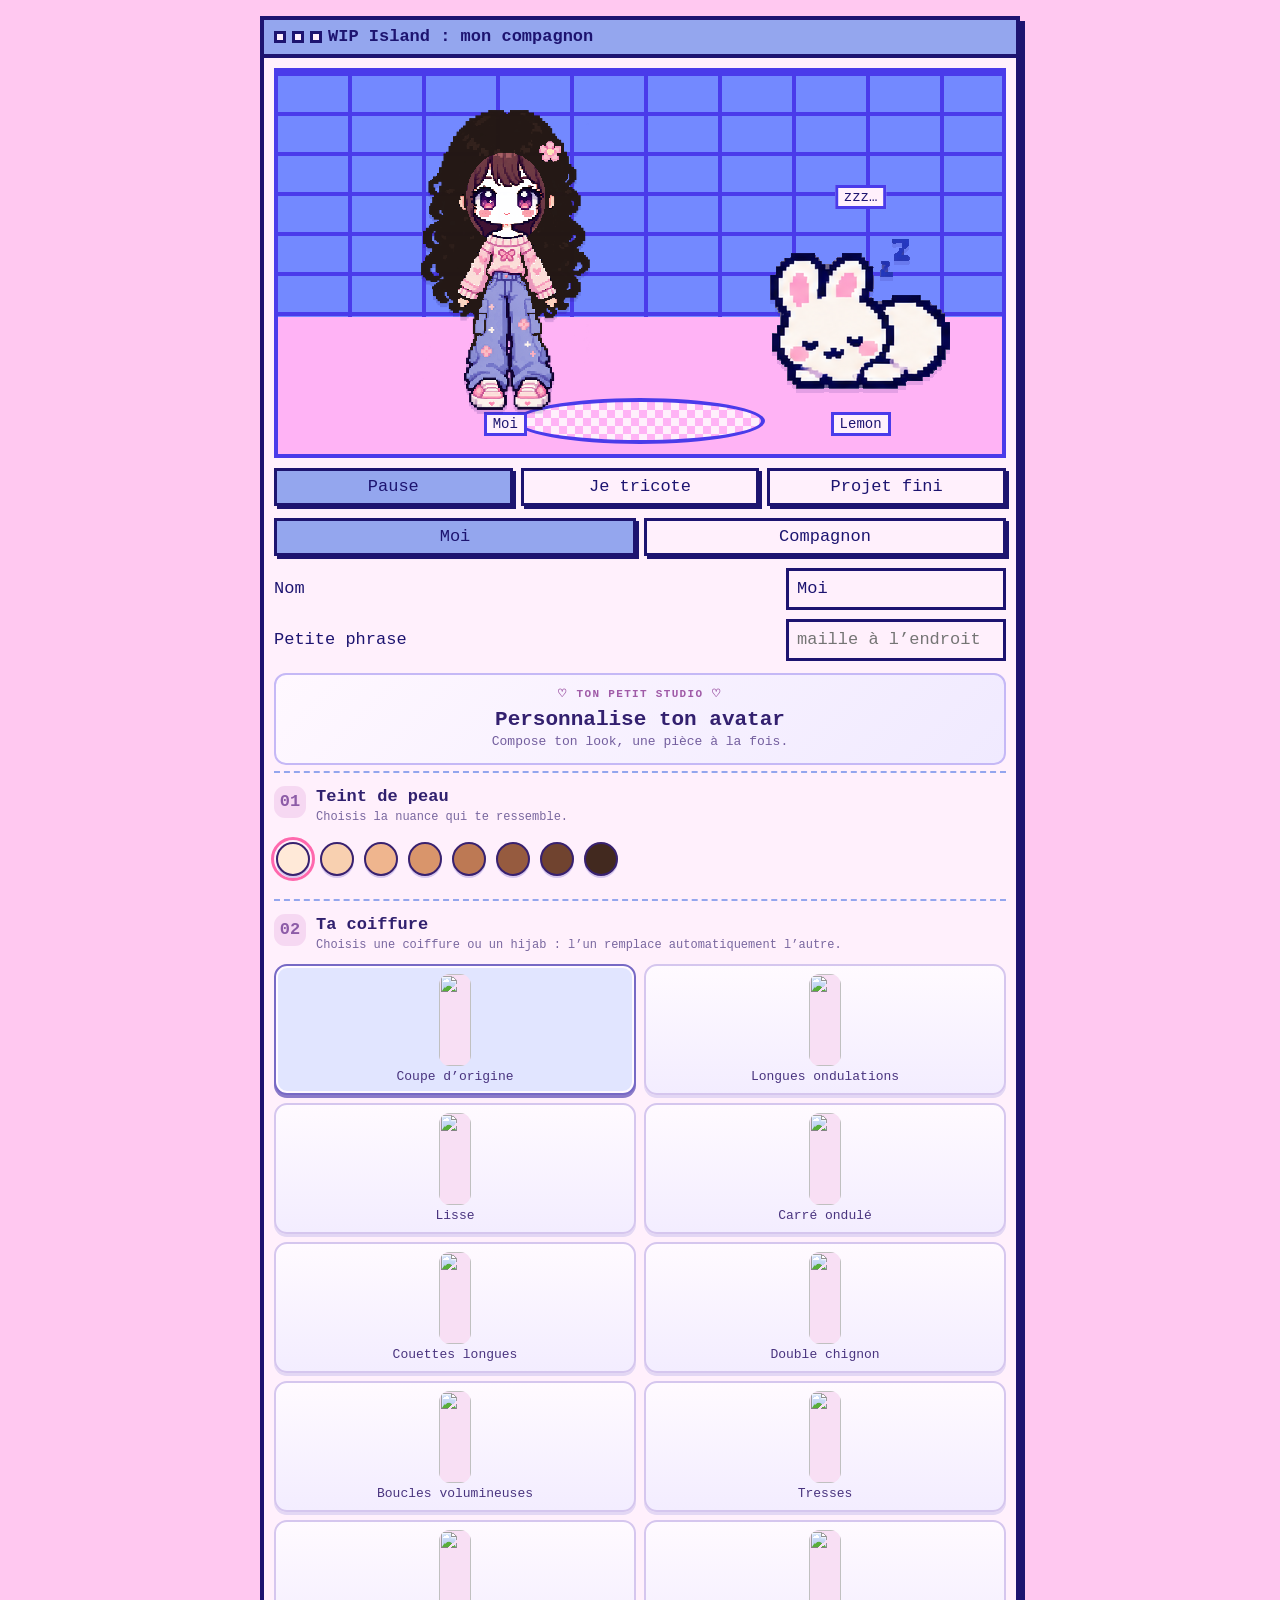
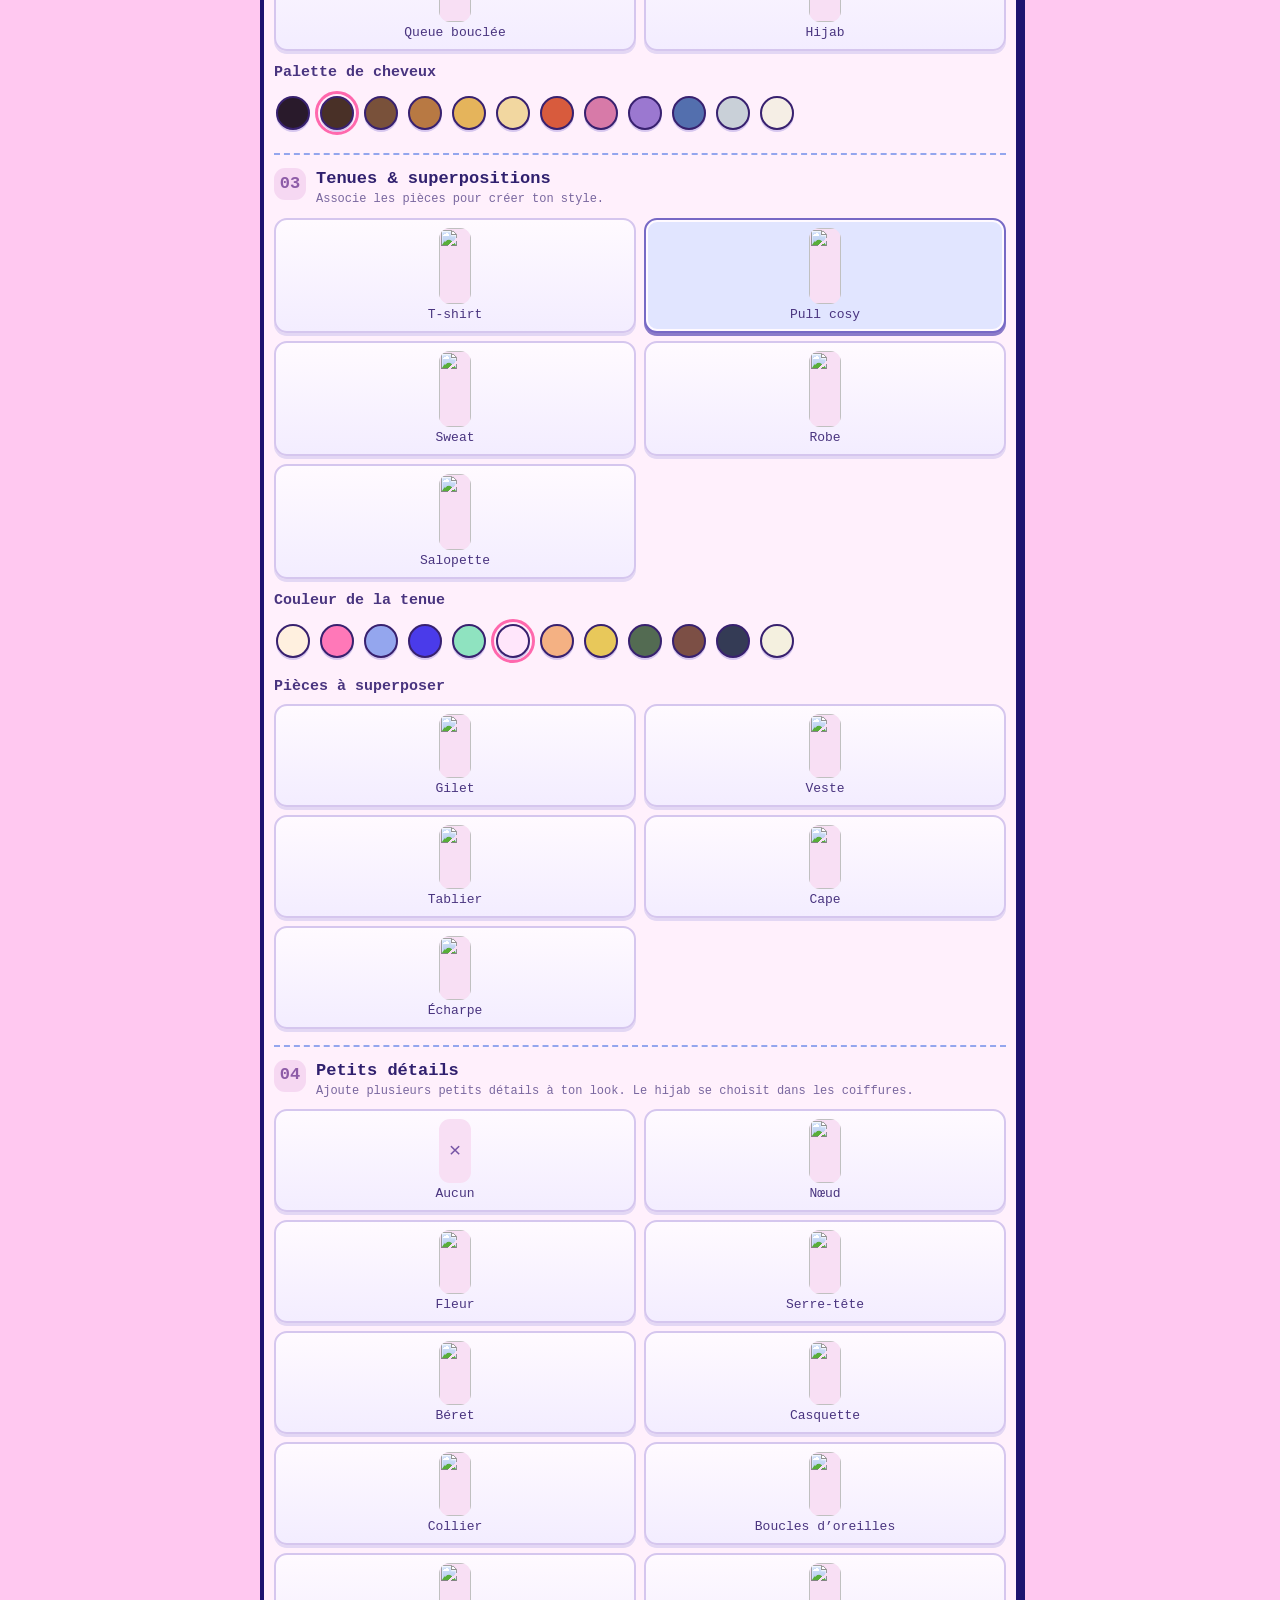
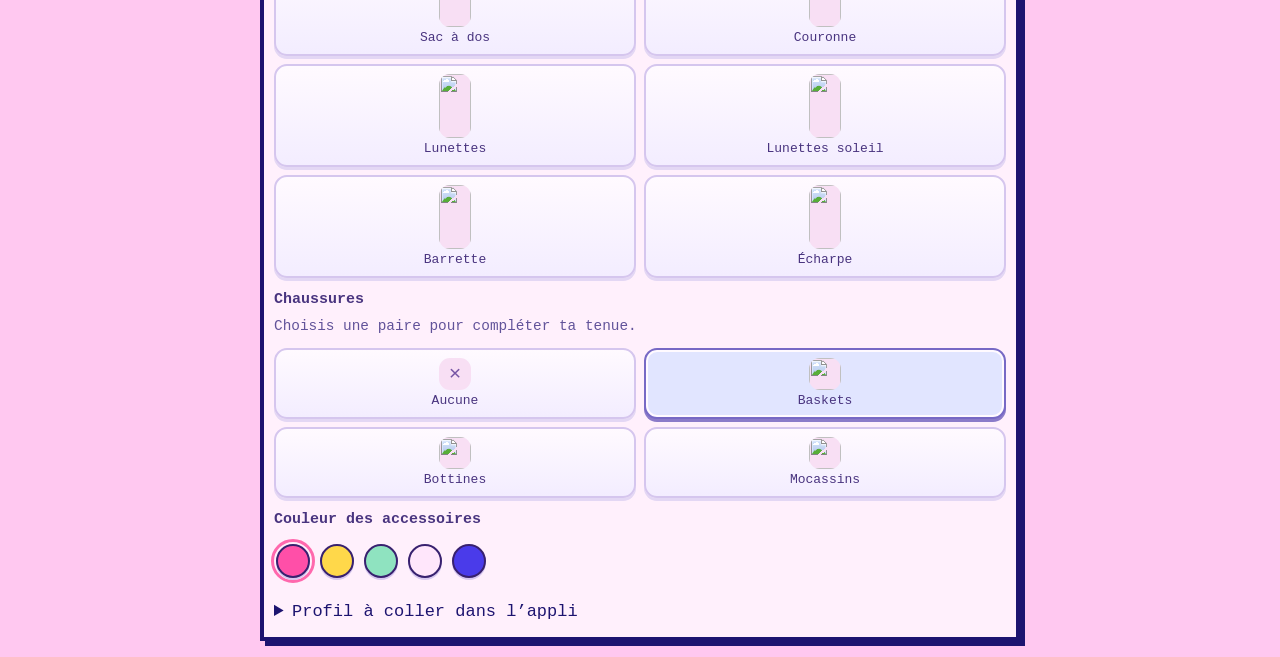
